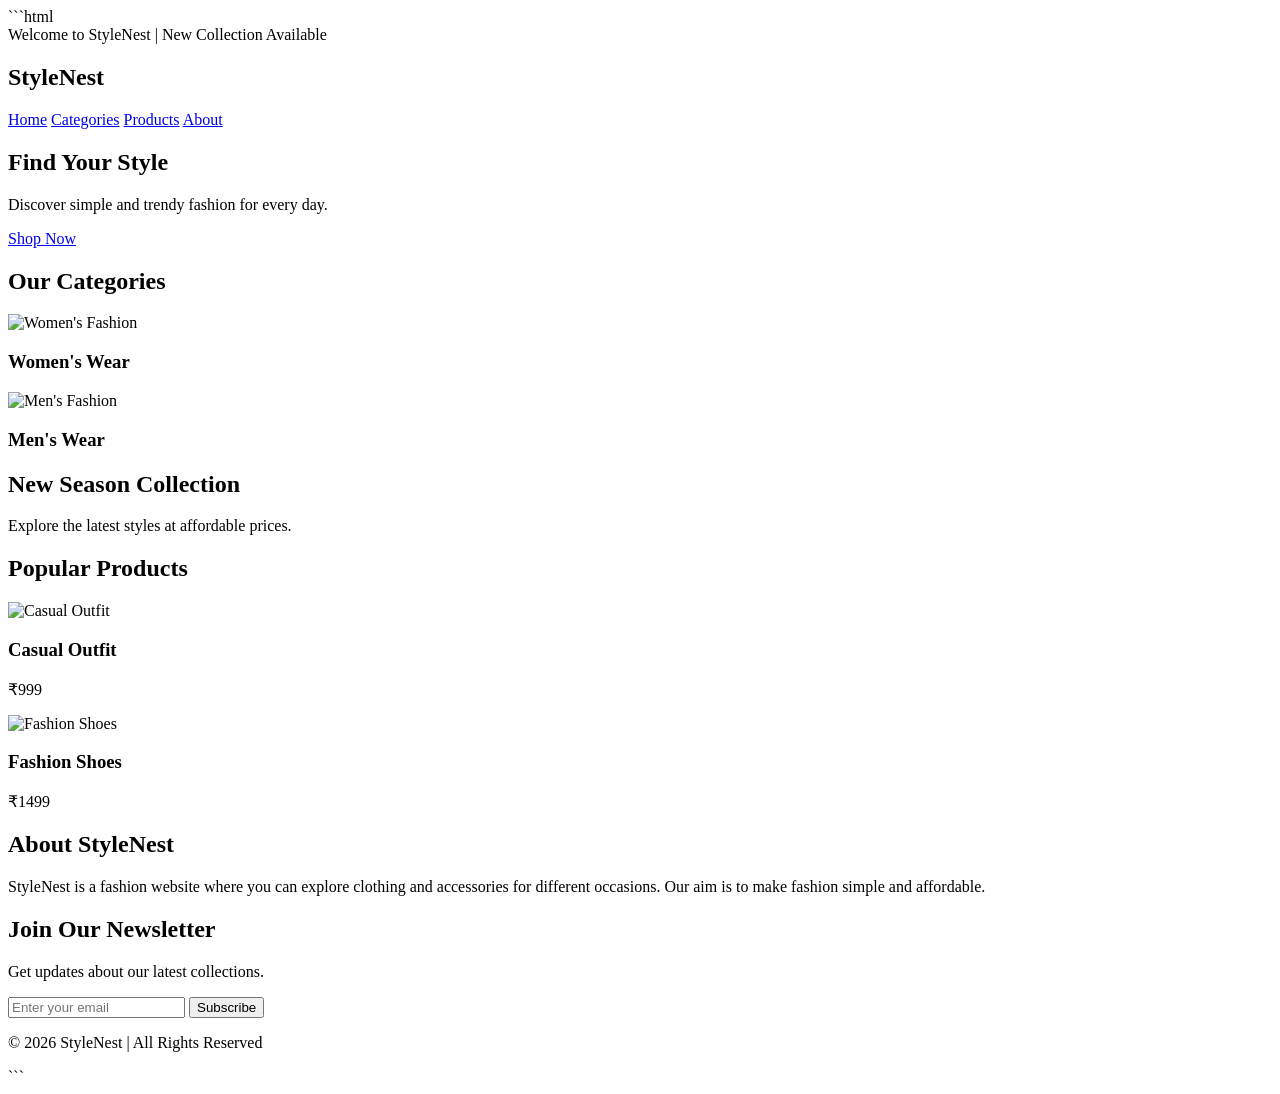
==== index.html @ c0aa76e2 "Rename anshika.html to index.html" ====
```html
<!DOCTYPE html>
<html>
<head>
    <title>StyleNest - Fashion Store</title>
    <link rel="stylesheet" href="style.css">
    <meta name="viewport" content="width=device-width, initial-scale=1.0">
</head>
<body>

    <div class="top-message">
        Welcome to StyleNest | New Collection Available
    </div>

    <nav>
        <h2 class="logo">StyleNest</h2>

        <div>
            <a href="#home">Home</a>
            <a href="#categories">Categories</a>
            <a href="#products">Products</a>
            <a href="#about">About</a>
        </div>
    </nav>

    <section class="hero" id="home">
        <div class="hero-content">
            <h1>Find Your Style</h1>
            <p>Discover simple and trendy fashion for every day.</p>
            <a href="#products" class="btn">Shop Now</a>
        </div>
    </section>

    <section id="categories">
        <h2>Our Categories</h2>

        <div class="category-container">
            <div class="category">
                <img src="https://images.unsplash.com/photo-1483985988355-763728e1935b" alt="Women's Fashion">
                <h3>Women's Wear</h3>
            </div>

            <div class="category">
                <img src="https://images.unsplash.com/photo-1516257984-b1b4d707412e" alt="Men's Fashion">
                <h3>Men's Wear</h3>
            </div>
        </div>
    </section>

    <section class="trend">
        <h2>New Season Collection</h2>
        <p>Explore the latest styles at affordable prices.</p>
    </section>

    <section id="products">
        <h2>Popular Products</h2>

        <div class="product-container">
            <div class="product">
                <img src="https://images.unsplash.com/photo-1434389677669-e08b4cac3105" alt="Casual Outfit">
                <h3>Casual Outfit</h3>
                <p>₹999</p>
            </div>

            <div class="product">
                <img src="https://images.unsplash.com/photo-1542291026-7eec264c27ff" alt="Fashion Shoes">
                <h3>Fashion Shoes</h3>
                <p>₹1499</p>
            </div>
        </div>
    </section>

    <section class="about" id="about">
        <h2>About StyleNest</h2>
        <p>
            StyleNest is a fashion website where you can explore
            clothing and accessories for different occasions.
            Our aim is to make fashion simple and affordable.
        </p>
    </section>

    <section class="newsletter">
        <h2>Join Our Newsletter</h2>
        <p>Get updates about our latest collections.</p>
        <input type="email" placeholder="Enter your email">
        <button>Subscribe</button>
    </section>

    <footer>
        <p>© 2026 StyleNest | All Rights Reserved</p>
    </footer>

</body>
</html>
```
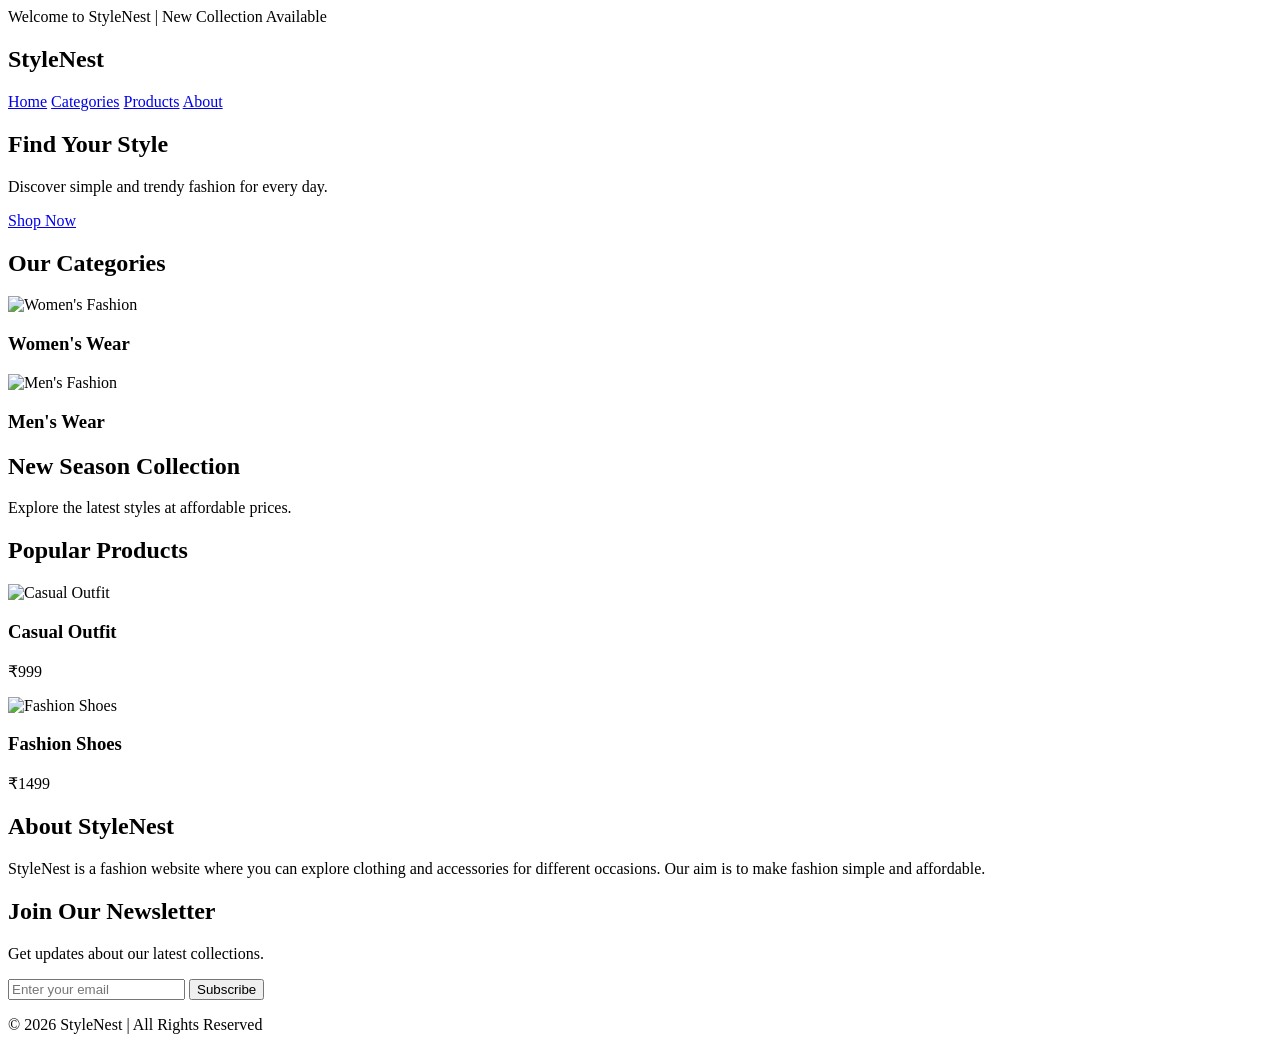
==== commit e24430e6: "Update index.html" ====
--- a/index.html
+++ b/index.html
@@ -1,4 +1,4 @@
-```html
+
 <!DOCTYPE html>
 <html>
 <head>
@@ -92,4 +92,4 @@
 
 </body>
 </html>
-```
+
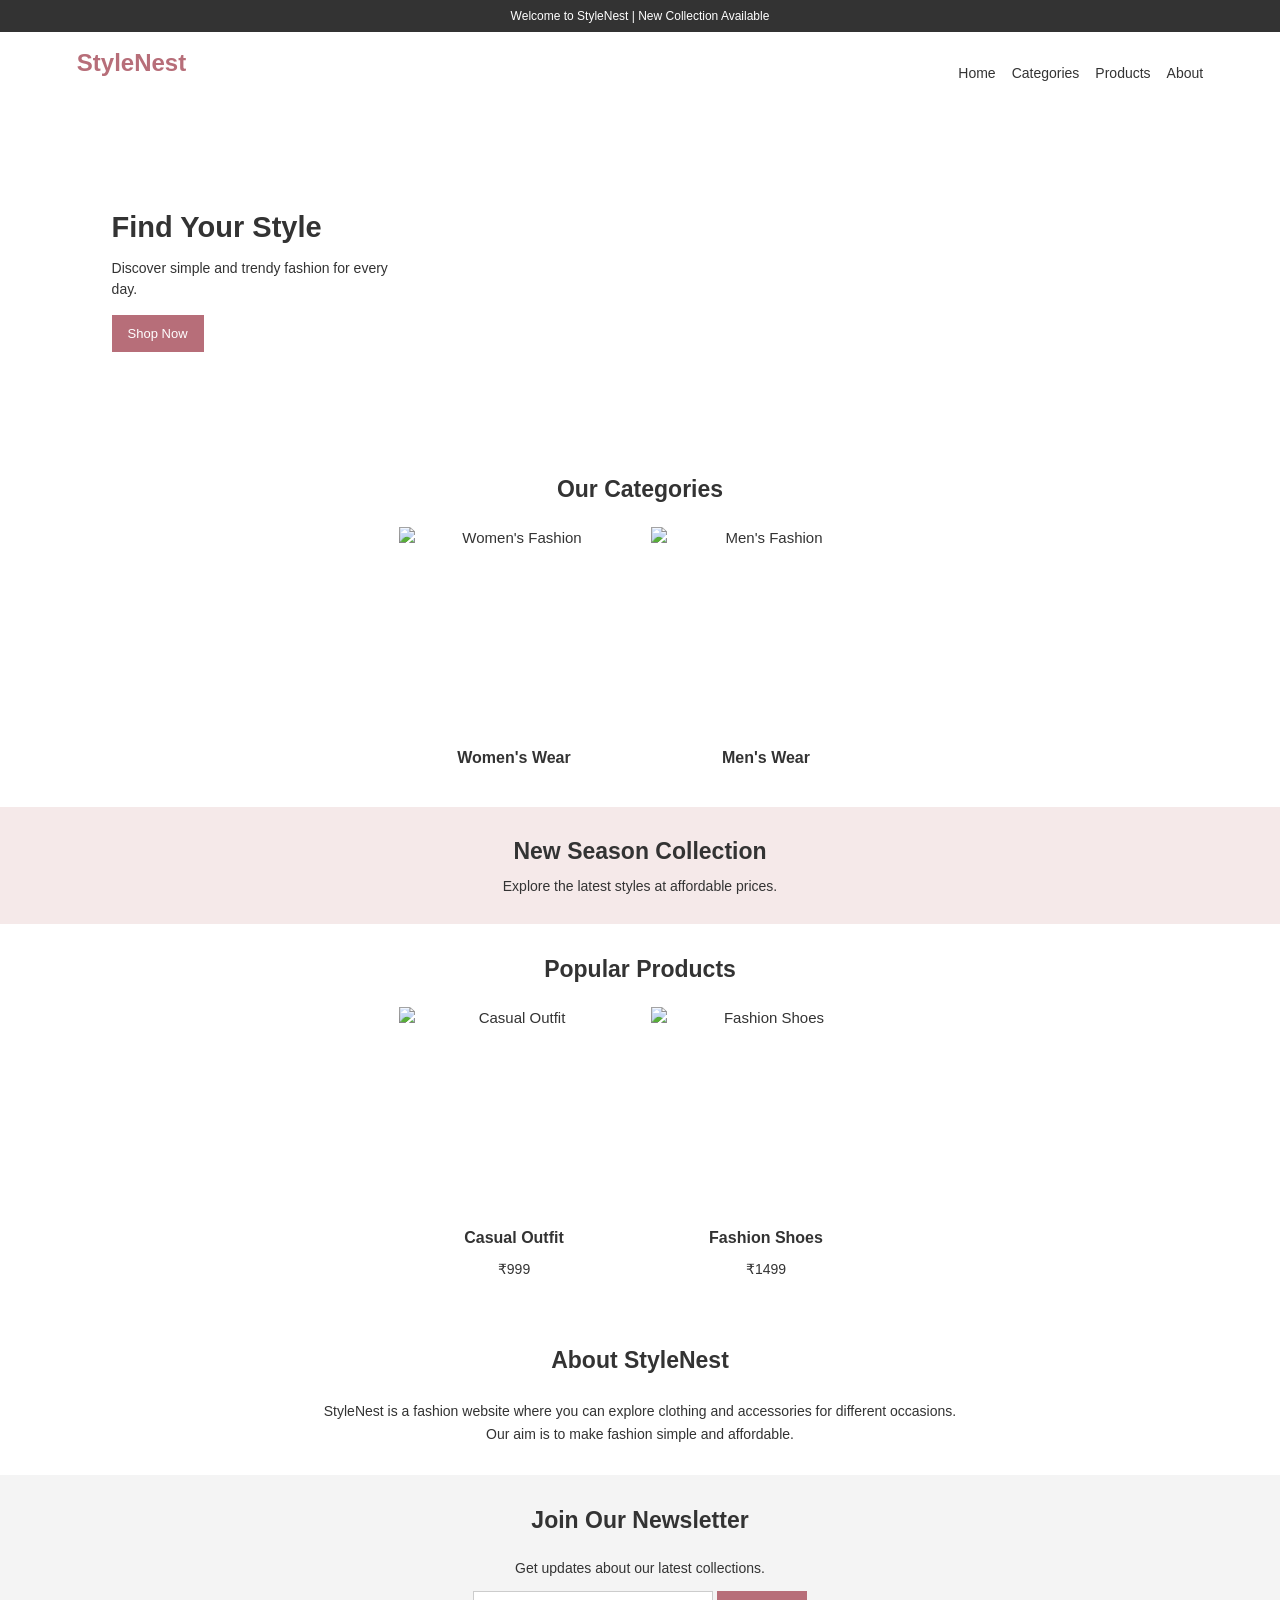
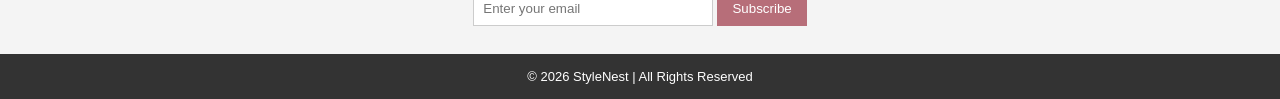
==== commit 518202f6: "Update index.html" ====
--- a/index.html
+++ b/index.html
@@ -1,10 +1,11 @@
 
 <!DOCTYPE html>
-<html>
+<html lang="en">
 <head>
+    <meta charset="UTF-8">
+    <meta name="viewport" content="width=device-width, initial-scale=1.0">
     <title>StyleNest - Fashion Store</title>
-    <link rel="stylesheet" href="style.css">
-    <meta name="viewport" content="width=device-width, initial-scale=1.0">
+    <link rel="stylesheet" href="style1.css">
 </head>
 <body>
 
@@ -15,7 +16,7 @@
     <nav>
         <h2 class="logo">StyleNest</h2>
 
-        <div>
+        <div class="nav-links">
             <a href="#home">Home</a>
             <a href="#categories">Categories</a>
             <a href="#products">Products</a>
@@ -36,12 +37,12 @@
 
         <div class="category-container">
             <div class="category">
-                <img src="https://images.unsplash.com/photo-1483985988355-763728e1935b" alt="Women's Fashion">
+                <img src="https://images.unsplash.com/photo-1483985988355-763728e1935b?auto=format&fit=crop&w=500&q=80" alt="Women's Fashion">
                 <h3>Women's Wear</h3>
             </div>
 
             <div class="category">
-                <img src="https://images.unsplash.com/photo-1516257984-b1b4d707412e" alt="Men's Fashion">
+                <img src="https://images.unsplash.com/photo-1516257984-b1b4d707412e?auto=format&fit=crop&w=500&q=80" alt="Men's Fashion">
                 <h3>Men's Wear</h3>
             </div>
         </div>
@@ -57,13 +58,13 @@
 
         <div class="product-container">
             <div class="product">
-                <img src="https://images.unsplash.com/photo-1434389677669-e08b4cac3105" alt="Casual Outfit">
+                <img src="https://images.unsplash.com/photo-1434389677669-e08b4cac3105?auto=format&fit=crop&w=500&q=80" alt="Casual Outfit">
                 <h3>Casual Outfit</h3>
                 <p>₹999</p>
             </div>
 
             <div class="product">
-                <img src="https://images.unsplash.com/photo-1542291026-7eec264c27ff" alt="Fashion Shoes">
+                <img src="https://images.unsplash.com/photo-1542291026-7eec264c27ff?auto=format&fit=crop&w=500&q=80" alt="Fashion Shoes">
                 <h3>Fashion Shoes</h3>
                 <p>₹1499</p>
             </div>
@@ -92,4 +93,3 @@
 
 </body>
 </html>
-
--- a/style1.css
+++ b/style1.css
@@ -0,0 +1,274 @@
+
+* {
+    margin: 0;
+    padding: 0;
+    box-sizing: border-box;
+}
+
+html {
+    scroll-behavior: smooth;
+}
+
+body {
+    font-family: Arial, sans-serif;
+    color: #333;
+    font-size: 15px;
+    line-height: 1.5;
+}
+
+.top-message {
+    background: #333;
+    color: white;
+    text-align: center;
+    padding: 7px;
+    font-size: 12px;
+}
+
+nav {
+    display: flex;
+    justify-content: space-between;
+    align-items: center;
+    padding: 13px 6%;
+    flex-wrap: wrap;
+    gap: 10px;
+}
+
+.logo {
+    color: #b76e79;
+    font-size: 24px;
+}
+
+.nav-links {
+    display: flex;
+    flex-wrap: wrap;
+    gap: 16px;
+}
+
+nav a {
+    text-decoration: none;
+    color: #333;
+    font-size: 14px;
+}
+
+nav a:hover {
+    color: #b76e79;
+}
+
+.hero {
+    background-image: url("https://images.unsplash.com/photo-1483985988355-763728e1935b?auto=format&fit=crop&w=1400&q=80");
+    background-size: cover;
+    background-position: center;
+    min-height: 330px;
+    display: flex;
+    align-items: center;
+    padding: 35px 7%;
+}
+
+.hero-content {
+    background: rgba(255, 255, 255, 0.88);
+    padding: 22px;
+    max-width: 340px;
+}
+
+.hero h1 {
+    font-size: 29px;
+    margin-bottom: 8px;
+}
+
+.hero p {
+    font-size: 14px;
+    margin-bottom: 15px;
+}
+
+.btn {
+    display: inline-block;
+    background: #b76e79;
+    color: white;
+    padding: 9px 16px;
+    font-size: 13px;
+    text-decoration: none;
+}
+
+.btn:hover {
+    background: #96545f;
+}
+
+section {
+    padding: 28px 6%;
+}
+
+h2 {
+    text-align: center;
+    font-size: 23px;
+    margin-bottom: 20px;
+}
+
+.category-container,
+.product-container {
+    display: flex;
+    justify-content: center;
+    align-items: flex-start;
+    gap: 22px;
+    flex-wrap: wrap;
+}
+
+.category,
+.product {
+    width: 230px;
+    max-width: 100%;
+    text-align: center;
+}
+
+.category img,
+.product img {
+    display: block;
+    width: 100%;
+    height: 210px;
+    object-fit: cover;
+}
+
+.category h3,
+.product h3 {
+    font-size: 16px;
+    margin: 9px 0;
+}
+
+.product p {
+    font-size: 14px;
+    margin-bottom: 5px;
+}
+
+.trend {
+    background: #f5e9e9;
+    text-align: center;
+    padding: 27px 15px;
+}
+
+.trend h2 {
+    margin-bottom: 8px;
+}
+
+.trend p {
+    font-size: 14px;
+}
+
+.about {
+    text-align: center;
+    line-height: 1.7;
+    max-width: 800px;
+    margin: auto;
+}
+
+.about p {
+    font-size: 14px;
+}
+
+.newsletter {
+    background: #f4f4f4;
+    text-align: center;
+}
+
+.newsletter p {
+    font-size: 14px;
+    margin-bottom: 12px;
+}
+
+.newsletter input {
+    padding: 9px;
+    width: 240px;
+    max-width: 100%;
+    border: 1px solid #ccc;
+}
+
+.newsletter button {
+    padding: 10px 15px;
+    background: #b76e79;
+    color: white;
+    border: none;
+    cursor: pointer;
+}
+
+footer {
+    background: #333;
+    color: white;
+    text-align: center;
+    padding: 13px;
+    font-size: 13px;
+}
+
+/* Tablet */
+@media (max-width: 768px) {
+    nav {
+        justify-content: center;
+    }
+
+    .hero {
+        min-height: 300px;
+        padding: 30px 5%;
+    }
+
+    .hero h1 {
+        font-size: 26px;
+    }
+
+    .category,
+    .product {
+        width: 42%;
+    }
+}
+
+/* Mobile */
+@media (max-width: 480px) {
+    nav {
+        flex-direction: column;
+        padding: 12px;
+    }
+
+    .nav-links {
+        justify-content: center;
+        gap: 12px;
+    }
+
+    nav a {
+        font-size: 13px;
+    }
+
+    .hero {
+        min-height: 260px;
+        padding: 20px 14px;
+    }
+
+    .hero-content {
+        padding: 16px;
+        max-width: 290px;
+    }
+
+    .hero h1 {
+        font-size: 23px;
+    }
+
+    section {
+        padding: 25px 15px;
+    }
+
+    h2 {
+        font-size: 21px;
+    }
+
+    .category,
+    .product {
+        width: 100%;
+        max-width: 300px;
+    }
+
+    .category img,
+    .product img {
+        height: 220px;
+    }
+
+    .newsletter input,
+    .newsletter button {
+        width: 100%;
+        margin: 5px 0;
+    }
+}
